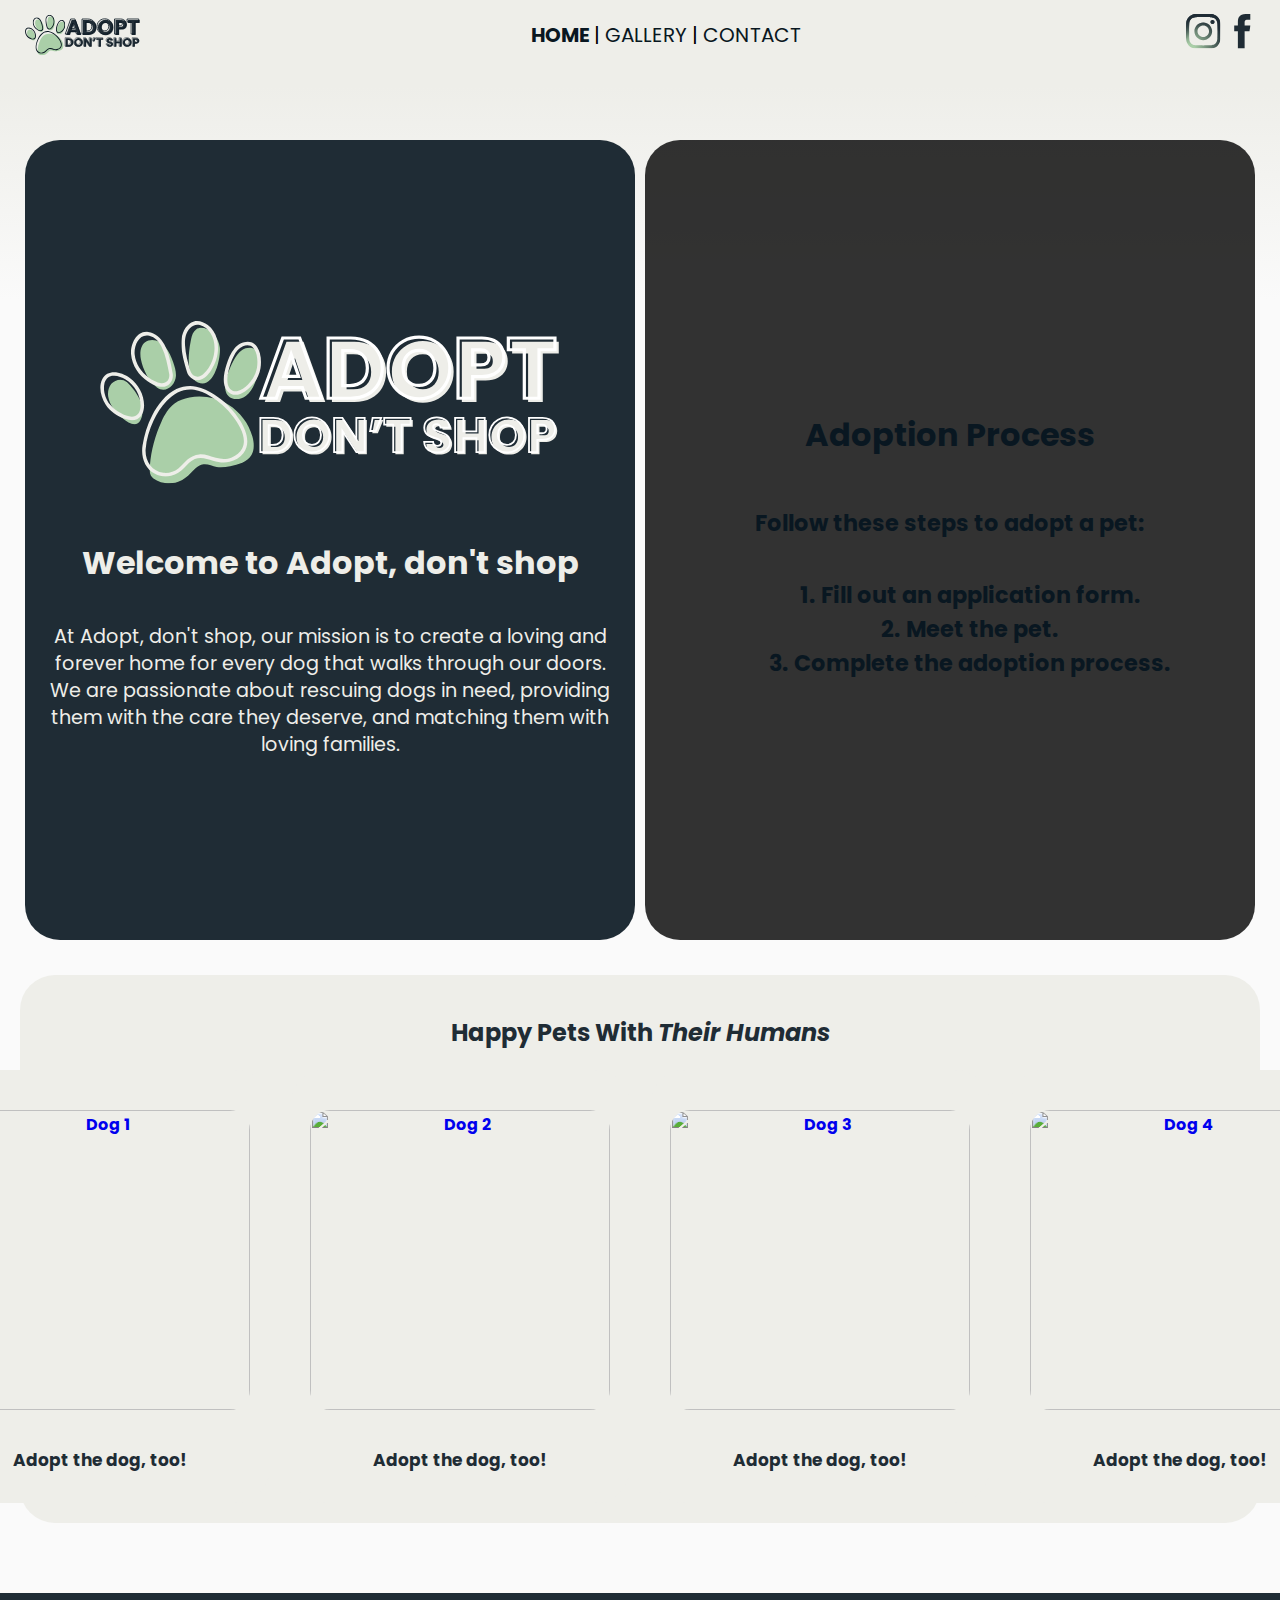
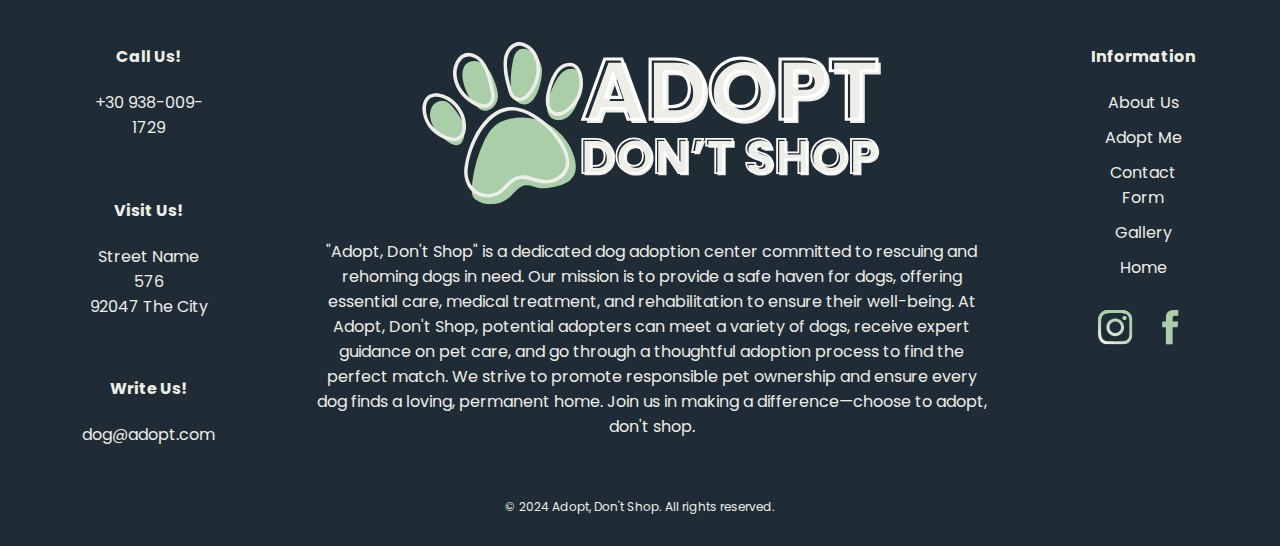
==== index.html @ edb63bb8 "Add files via upload" ====
<html lang="en">
<head>
    <meta charset="UTF-8">
    <meta name="viewport" content="width=device-width, initial-scale=1.0">
    <link href="https://fonts.googleapis.com/css2?family=Poppins:wght@400;600&display=swap" rel="stylesheet">
    <title>Adopt Don't Shop - Adopt Me</title>
    <link rel="stylesheet" href="gallery.css">
</head>
<body>
    <header>
        <div class="logo"> 
            <a href="index.html"> <img src="cgf-logo.svg" alt="Adopt Don't Shop" style="width:125px;height:50px;" ></a>  
        </div>
        <nav>
            <a href="index.html" class="active" >HOME</a>  | 
            <a href="gallery.html">GALLERY</a>  | 
            <a href="#bottom-page">CONTACT</a>
        </nav>
        <div class="header-social">
            <a href="https://instagram.com" target="_blank" > <img src="ig.svg" alt="Instagram" style="width:35px;height:35px;"></a>
            <a href="https://facebook.com" target="_blank" > <img src="fb.svg" alt="Facebook" style="width:35px;height:35px;"></a>
        </div>
    </header>
	<main>
        <div class="split-container"> 
            <div class="split-left"> 
                <div class="logo"> 
                    <a href="index.html"><img src="logo-footer.svg" alt="Adopt Don't Shop"></a>
                </div>
                <h1>Welcome to Adopt, don't shop</h1>
                <p>

At Adopt, don't shop, our mission is to create a loving and forever home for every dog that walks through our doors. We are passionate about rescuing dogs in need, providing them with the care they deserve, and matching them with loving families.            </p>
            </div>
            <div class="split-right">
                <h2 style="text-align: center;">Adoption Process</h2>
                <p>Follow these steps to adopt a pet:</p>
                <ol>
                    <li>Fill out an application form.</li>
                    <li>Meet the pet.</li>
                    <li>Complete the adoption process.</li>
                </ol>
            </div> 
        </div> 

        <div class="adopt">
            <h2 style="text-align: center;">Happy Pets With <em> Their Humans </em></h2>
            <div class="happy-pets">
                <div class="happy-pet">
                    <a href="gallery.html"><img src="Pic1.jpg" alt="Dog 1" width="300"></a>
                    <p>Adopt the dog, too!</p>
                </div>
                <div class="happy-pet">
                    <a href="gallery.html"><img src="Pic2.jpg" alt="Dog 2" width="300"></a>
                    <p>Adopt the dog, too!</p>
                </div>
                <div class="happy-pet">
                    <a href="gallery.html"><img src="Pic3.jpg" alt="Dog 3" width="300"></a>
                    <p>Adopt the dog, too!</p>
                </div>
                <div class="happy-pet">
                    <a href="gallery.html"><img src="Pic4.jpg" alt="Dog 4" width="300"></a>
                    <p>Adopt the dog, too!</p>
                </div>
            </div>
        </div>
    </main>

    </main>

		</body>
    <footer>
	<a id=bottom-page></a>
        <div class="footer-container">
            <div class="contact-info">
                <div class="contact-item">
                    <i class="fas fa-phone"></i>
                    <div>
                        <h4>Call Us!</h4>
                        <p>+30 938-009-1729</p>
                    </div>
                </div>
                <div class="contact-item">
                    <i class="fas fa-map-marker-alt"></i>
                    <div>
                        <h4>Visit Us!</h4>
                        <p>Street Name 576<br>92047 The City</p>
                    </div>
                </div>
                <div class="contact-item">
                    <i class="fas fa-envelope"></i>
                    <div>
                        <h4>Write Us!</h4>
                        <p>dog@adopt.com</p>
                    </div>
                </div>
            </div>
            <div class="footer-center">
                <div class="logo"> 
            <a href="index.html"> <img src="logo-footer.svg" alt="Adopt Don't Shop"></a>  
        </div>
               
				
                
                 <p>"Adopt, Don't Shop" is a dedicated dog adoption center committed to rescuing and rehoming dogs in need. Our mission is to provide a safe haven for dogs, offering essential care, medical treatment, and rehabilitation to ensure their well-being. At Adopt, Don't Shop, potential adopters can meet a variety of dogs, receive expert guidance on pet care, and go through a thoughtful adoption process to find the perfect match. We strive to promote responsible pet ownership and ensure every dog finds a loving, permanent home. Join us in making a difference—choose to adopt, don't shop. </p>
                
            </div>
            <div class="footer-right">
                <h4>Information</h4>
                <ul>
                    <li><a href="construction.html">About Us</a></li>
                    <li><a href="adopt-me.html">Adopt Me</a></li>
                    <li><a href="construction.html">Contact Form</a></li>
                    <li><a href="gallery.html">Gallery</a></li>
                    <li><a href="index.html">Home</a></li>
                </ul>
				<div class="social-icons">
                    <a href="https://instagram.com" target="_blank" ><img src="ig-footer.svg" alt="Instagram" style="width:35px;height:35px;"></i></a>
                    <a href="https://facebook.com" target="_blank" ><img src="fb-footer.svg" alt="Facebook" style="width:35px;height:35px;"></i></a>
                   
                </div>
            </div>
        </div>
		<div class="copy">
        &copy; 2024 Adopt, Don't Shop. All rights reserved.
    </div>
    </footer>
    
</body>
</html>
---- gallery.css ----
/* Global Styles */
body {
    background: rgb(238,238,233);
    background: linear-gradient(180deg, rgba(238,238,233,1) 4%, rgba(250,250,250,1) 14%);
    font-family: 'Poppins', sans-serif;
    margin: 0;
}

button {
    background-color: #1F2C35;
    border: none;
    border-radius: 35px;
    color: #FAFAFA;
    cursor: pointer;
    margin-bottom: 20px;
    padding: 15px 30px;
    transition: background-color 0.3s ease;
}

button:hover {
    background-color: #091721;
}

/* Header */
header {
    align-items: center;
    background-color: #EEEEE9;
    display: flex;
    justify-content: space-between;
    padding: 10px 20px;
}

header .logo {
    color: #1F2C35;
    font-size: 24px;
    font-weight: bold;
	
	
}
	

header nav {
    display: inline;
    font-size: 20px;
    gap: 15px;
    text-align: center;
}

header nav a {
    color: #091721;
    text-align: center;
    text-decoration: none;
}

header nav a.active {
    font-weight: bold;
}

/* Hero Section */
.hero {
    text-align: center;
	color: #091721;
	padding-left: 12%;
    padding-right: 12%;
	padding-bottom: 25px
	
	
}

.hero img {
    height: auto;
    margin-bottom: 15px;
    max-width: 100%;
}
.hero-description {
	max-width: 800px;
	margin: 0 auto; 
	text-align: center;
    margin-bottom: 25px;
	color: #091721;
}

/* Main Content */
main {
    padding: 20px;
}

/* Footer */
footer {
    background-color: #1F2C35;
    color: #EEEEE9;
    margin-top: 50px;
    padding: 30px 20px;
}

.footer-container {
    display: flex;
    flex-wrap: nowrap;
    gap: 100px;
    justify-content: space-evenly;
    padding-left: 5%;
    padding-right: 5%;
    text-align: center;
}

.footer-right ul {
    list-style: none;
    padding: 0;
}

.footer-right ul li {
    margin-bottom: 10px;
}

.footer-right ul li a {
    color: #EEEEE9;
    text-decoration: none;
}

.social-icons {
    display: flex;
    justify-content: center;
    margin-top: 30px;
}

.social-icons a {
    color: #EEEEE9;
    font-size: 24px;
    margin: 0 10px;
}

/* Contact Info */
.contact-info {
    display: flex;
    flex-direction: column;
    text-align: center;
}

.contact-item {
    align-items: center;
    display: flex;
    justify-content: center;
    margin-bottom: 20px;
}

.contact-item i {
    font-size: 24px;
}

/* Gallery */
.gallery {
    display: grid;
    gap: 30px;
    grid-template-columns: repeat(2, 1fr);
    padding-left: 12%;
    padding-right: 12%;
}

.gallery-item {
    align-items: center;
    background-color: #EEEEE9;
    border-radius: 35px;
    display: flex;
    flex-direction: column;
    justify-content: center;
    padding: 20px
}

.gallery-item img {
    border-radius: 20px;
    height: auto;
    margin-bottom: 20px;
    margin-top: 20px;
    max-width: 100%;
    transition: box-shadow 0.2s ease-in-out; /* Add transition for smooth shadow effect */
}

.gallery-item img:hover {
    box-shadow: 0px 4px 15px #8D8D8D ; /* Add box-shadow on hover */
}



.description {
    color: #1F2C35;
    font-size: 16px;
    margin-bottom: 10px;
    padding-bottom: 5px;
    text-align: center;
    max-width: 400px;
}

/* Form */
.form-container {
    align-items: center;
    display: flex;
    flex-direction: column;
    justify-content: center;
    padding: 15px;
}

form {
    background-color: #EEEEE9;
    border-radius: 35px;
    max-width: 800px;
    padding: 40px;
    width: 80%;
}

.form-group {
    display: flex;
    flex-direction: column;
    margin-bottom: 15px;
}

.form-group input,
.form-group textarea {
    border: 1px solid #EEEEE9;
    border-radius: 10px;
    font-size: 16px;
    padding: 20px;
}

.form-group input:focus,
.form-group textarea:focus {
    border-color: #1F2C35;
}

.form-group label {
    color: #1F2C35;
    font-weight: 600;
    margin-bottom: 5px;
}

form button {
    background-color: #1F2C35;
    border: none;
    border-radius: 35px;
    color: #FAFAFA;
    cursor: pointer;
    font-size: 20px;
    padding-bottom: 15px;
    padding-top: 15px;
    transition: background-color 0.3s ease;
    width: 100%;
}

form button:hover {
    background-color: #091721;
}

/* Responsive Styles */
@media (max-width: 855px) {
    header {
        flex-direction: column;
        text-align: center;
    }

    header nav {
        flex-direction: column;
        gap: 5px;
    }

    footer .footer-container {
        flex-wrap: wrap;
        justify-content: center;
    }
	
	.footer-center {
        order: -1;
    }

    .gallery {
        grid-template-columns: repeat(2, 1fr);
		padding-left: 3%;
        padding-right: 3%;
    }
	.header-social {
	    display: none;
	}
	hero {
    text-align: center;
	padding-left: 3%;
    padding-right: 3%;
	}
	.footer-description {
		display: none;
	}
}

@media (max-width: 440px) {
    .gallery {
        grid-template-columns: 1fr;
        padding-left: 4%;
        padding-right: 4%;
    }

    .footer-container {
        flex-direction: column;
        gap: 20px;
        text-align: center;
    }

    .footer-center {
        order: -1;
    }

    .footer-center img {
        height: auto;
        width: 270px;
    }

    .footer-center p {
        font-size: 14px;
        padding: 0 10px;
    }
	.header-social {
	    display: none;
	}
	hero {
    text-align: center;
	padding-left: 0%;
    padding-right: 0%;
	}
	
}

/* Additional Styles */
.caption {
    font-weight: bold;
    margin-bottom: 3px;
    margin-top: 4px;
}

.copy {
    font-size: 12px;
    margin-top: 15px;
    text-align: center;
}
 
 /* Happy Pets Section */

.adopt {
    text-align: center;
    background-color: #EEEEE9;
    border-radius: 35px;
    display: flex;
    flex-direction: column;
    justify-content: center;
    padding: 20px;
    transition: transform 0.3s ease-in-out;
    font-weight: bold;
	color: #1F2C35
}

.happy-pets {
    display: flex;
    justify-content: center;
    gap: 20px;
	
}

.happy-pet {
    flex: 1;
    align-items: center;
    background-color: #EEEEE9;
    border-radius: 35px;
    display: flex;
    flex-direction: column;
    justify-content: center;
    padding: 20px;
    transition: transform 0.3s ease-in-out;
}

.happy-pet:hover {
    transform: scale(1.02);
}

.happy-pet img {
    border-radius: 20px;
    height: auto;
    margin-bottom: 20px;
    margin-top: 20px;
    max-width: 100%;
}

.happy-pet p {
    color: #1F2C35;
    font-size: 17px;
    margin-bottom: 10px;
    text-align: center;
    max-width: 400px;
}

/* Split */

.split-container { 
    display: flex; 
    width: 100%; 
    height: 95%; 
    background-color: transparent;
	margin-bottom: 30px;
} 

.split-left, 
.split-right { 
    flex: 1; 
    overflow: hidden; 
    text-align: center; 
    transition: all 0.3s; 
    border-radius: 10px; 
    display: flex; 
    flex-direction: column; 
    justify-content: center; 
    align-items: center; 
    margin: 5px; 
	background: rgba(0, 0, 0, 0.8);
} 

.split-left { 
    background-color: #1F2C35;
    color: #EEEEE9;
    margin-top: 50px;
    padding: 30px 20px;
    border-radius: 35px; 
	
    
} 

.split-left .logo {
    margin-bottom: 19px;
}

.split-left h1 {
    font-family: 'Poppins', sans-serif;
    margin: 18px 0;
}

.split-left p {
    font-size: 1.2em;
    line-height: 1.4;
}

.split-right { 
    position: relative;
    text-align: center;
    color: #091721;
    margin-top: 50px;
    padding: 30px 20px;
    border-radius: 35px; 
    background-image: url('Pic5.jpg');
    background-size: cover;
    background-position: center;
    overflow: hidden;
     
	}
	

.split-right:before {
    content: '';
    position: absolute;
    top: 0;
    left: 0;
    width: 100%;
    height: 100%;
    background-color: rgba(0, 0, 0, 0);
}

.split-right h2 {
    font-size: 2.0em;
    font-weight: bold;
}

.split-right p {
    font-size: 1.4em;
    font-weight: bold;
    line-height: 1.4;
}

.split-right li {
    text-align: center;
    list-style-position: inside;
    font-size: 1.4em;
    font-weight: bold;
}
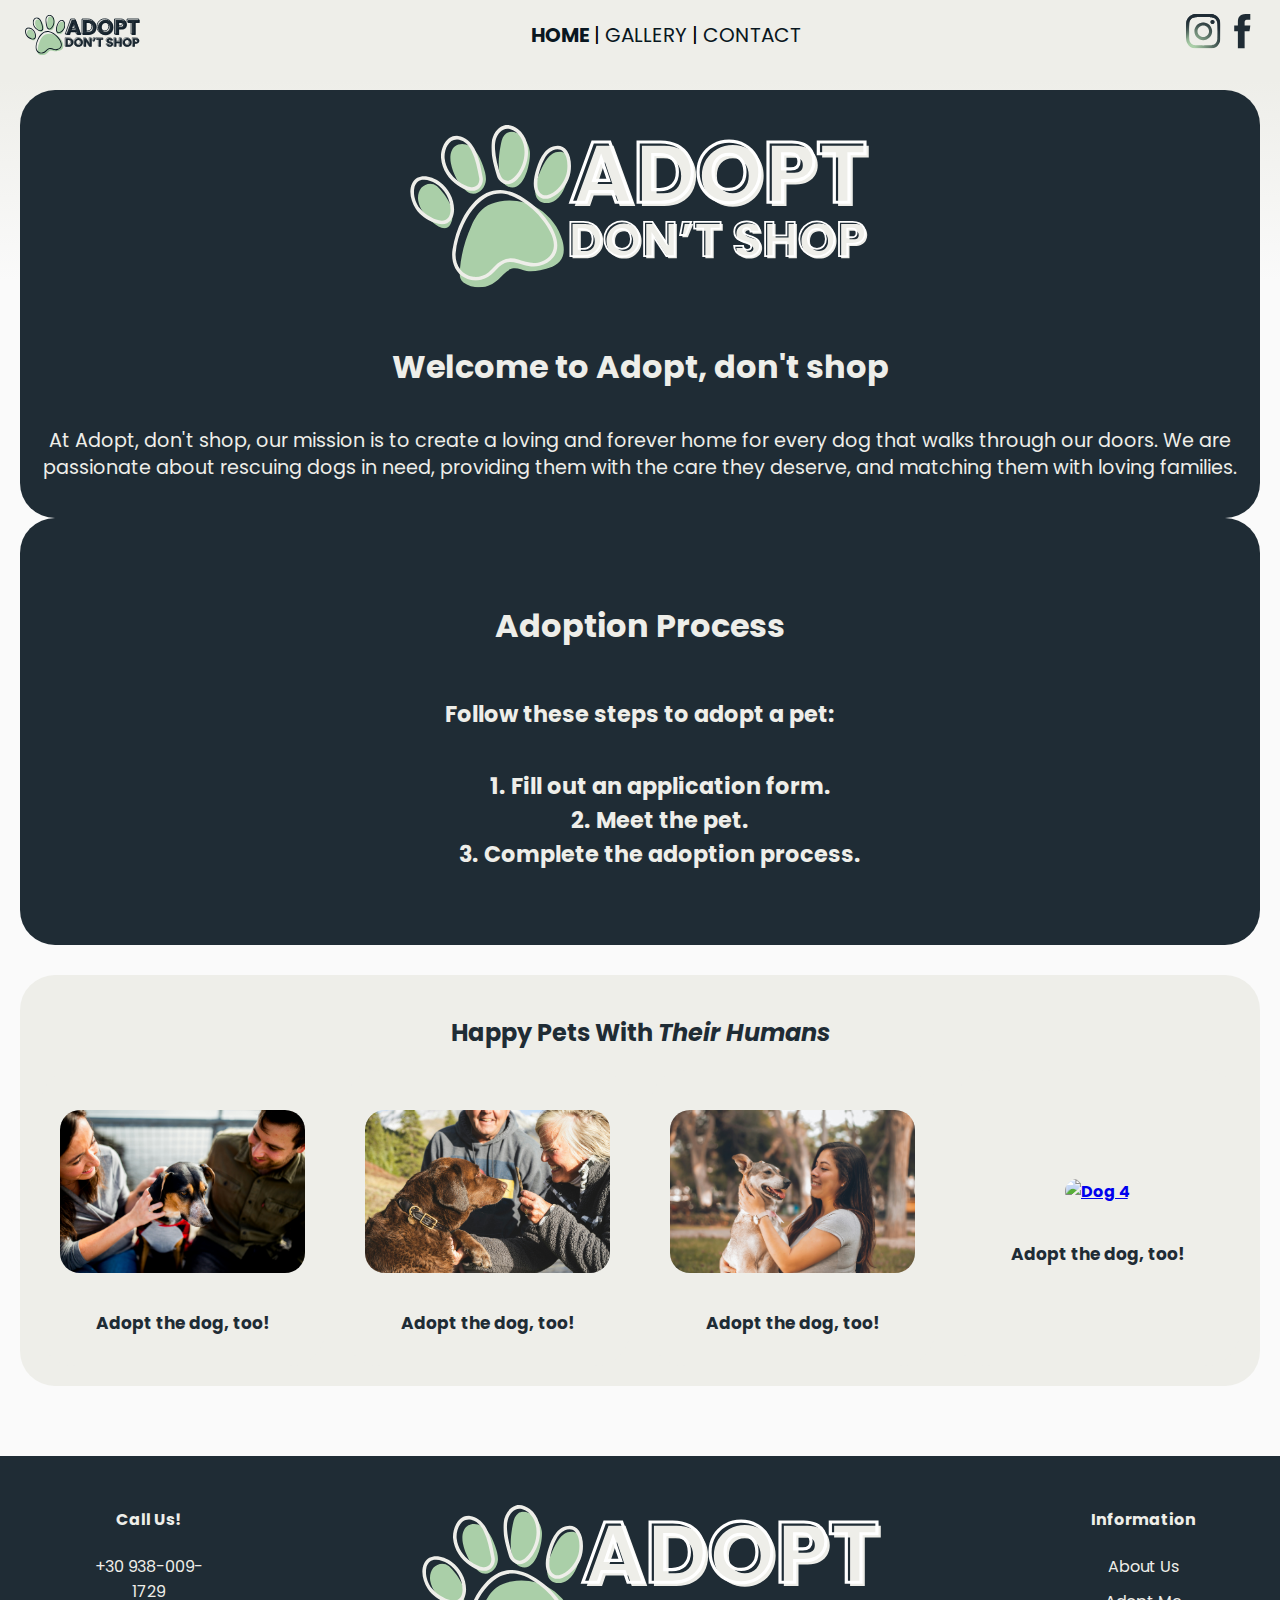
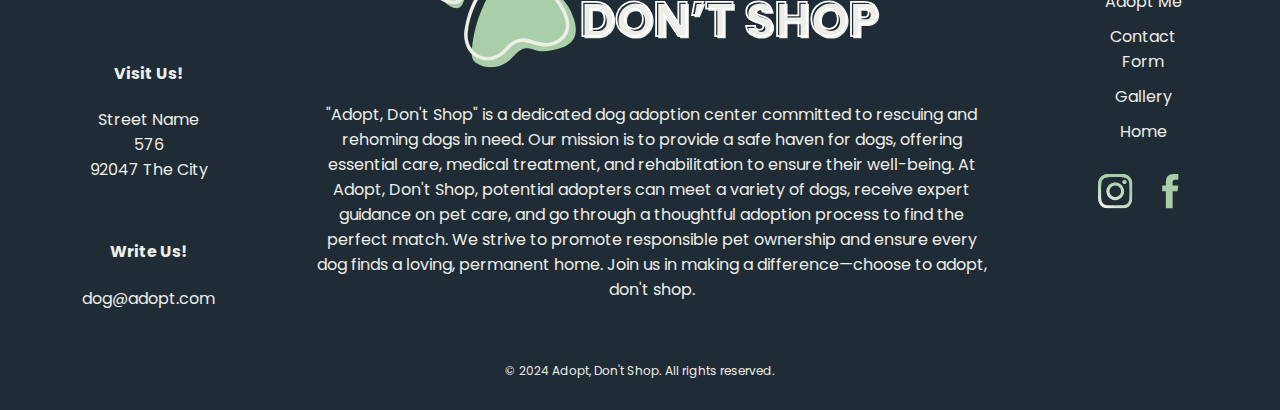
==== commit 38d9e92e: "Update index.html" ====
--- a/index.html
+++ b/index.html
@@ -47,19 +47,19 @@
             <h2 style="text-align: center;">Happy Pets With <em> Their Humans </em></h2>
             <div class="happy-pets">
                 <div class="happy-pet">
-                    <a href="gallery.html"><img src="Pic1.jpg" alt="Dog 1" width="300"></a>
+                    <a href="gallery.html"><img src="Pic1.jpg" alt="Dog 1" class="responsive-img"></a>
                     <p>Adopt the dog, too!</p>
                 </div>
                 <div class="happy-pet">
-                    <a href="gallery.html"><img src="Pic2.jpg" alt="Dog 2" width="300"></a>
+                    <a href="gallery.html"><img src="Pic2.jpg" alt="Dog 2" class="responsive-img"></a>
                     <p>Adopt the dog, too!</p>
                 </div>
                 <div class="happy-pet">
-                    <a href="gallery.html"><img src="Pic3.jpg" alt="Dog 3" width="300"></a>
+                    <a href="gallery.html"><img src="Pic3.jpg" alt="Dog 3" class="responsive-img"></a>
                     <p>Adopt the dog, too!</p>
                 </div>
                 <div class="happy-pet">
-                    <a href="gallery.html"><img src="Pic4.jpg" alt="Dog 4" width="300"></a>
+                    <a href="gallery.html"><img src="Pic4.jpg" alt="Dog 4" class="responsive-img"></a>
                     <p>Adopt the dog, too!</p>
                 </div>
             </div>
@@ -127,4 +127,4 @@
     </footer>
     
 </body>
-</html>+</html>
--- a/gallery.css
+++ b/gallery.css
@@ -357,7 +357,7 @@
     display: flex;
     justify-content: center;
     gap: 20px;
-	
+	  flex-wrap: wrap;	
 }
 
 .happy-pet {
@@ -444,13 +444,14 @@
 .split-right { 
     position: relative;
     text-align: center;
-    color: #091721;
+    color: #EEEEE9;
     margin-top: 50px;
     padding: 30px 20px;
     border-radius: 35px; 
     background-image: url('Pic5.jpg');
     background-size: cover;
     background-position: center;
+    background-repeat: no-repeat;
     overflow: hidden;
      
 	}
@@ -482,4 +483,32 @@
     list-style-position: inside;
     font-size: 1.4em;
     font-weight: bold;
-}+}
+
+ .happy-pets {
+        flex-wrap: wrap;
+    }
+
+    .split-container {
+        flex-direction: column;
+    }
+
+    .split-left, .split-right {
+        margin: 0;
+    }
+
+    .split-right {
+        background-image: none;
+        background-color: #1F2C35;
+    }
+
+    .split-right:before {
+        content: none;
+    }
+
+img.responsive-img {
+    max-width: 100%;
+    height: auto;
+}
+
+}
